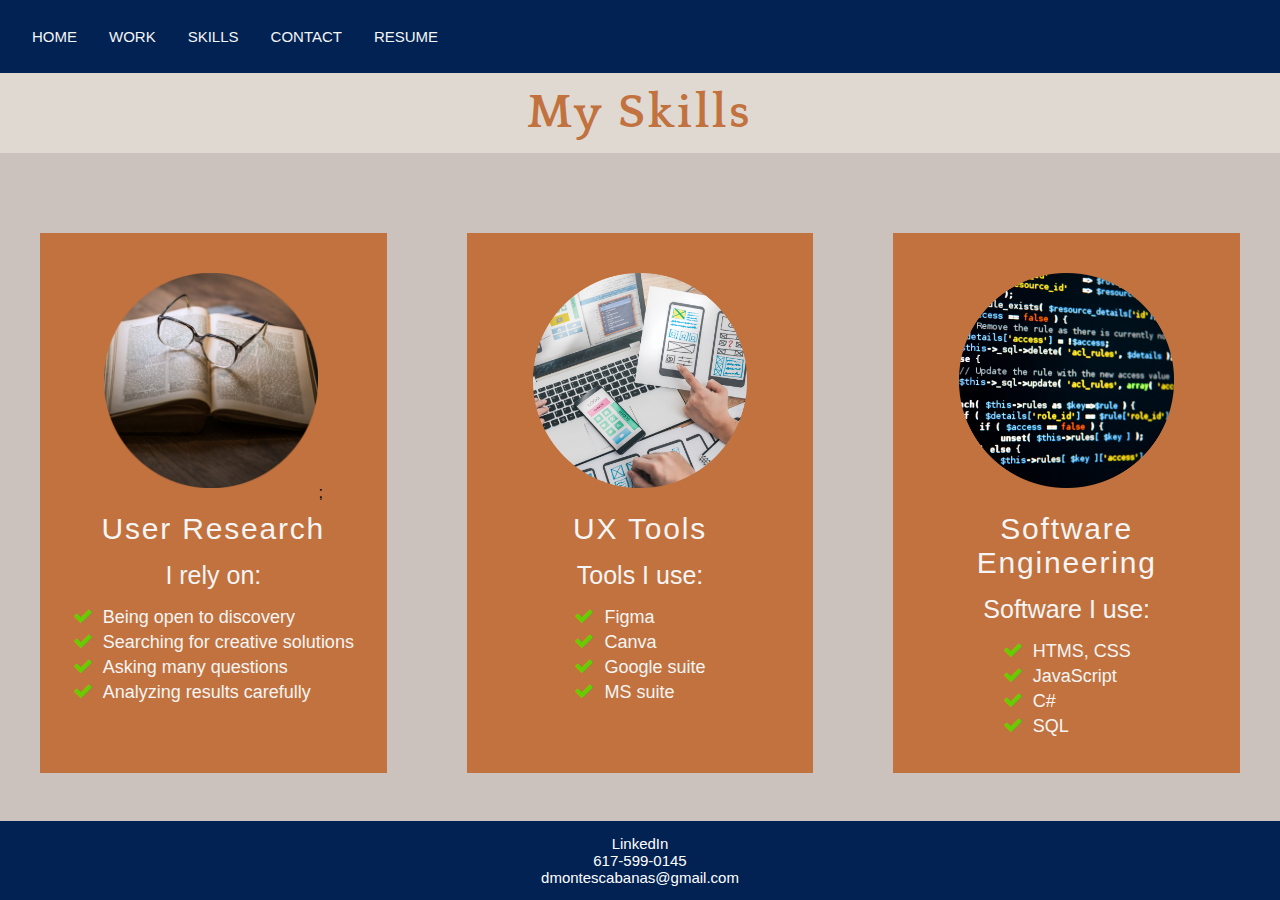
==== skills.html @ 2fd553b4 "Initial upload" ====
<!DOCTYPE html>
<html>

<head>
    <link rel="preconnect" href="https://fonts.googleapis.com">
    <link rel="preconnect" href="https://fonts.gstatic.com" crossorigin>
    <link href="https://fonts.googleapis.com/css2?family=Poppins:wght@200&family=Quattrocento&display=swap" rel="stylesheet">
    <link rel="stylesheet" href="https://cdnjs.cloudflare.com/ajax/libs/font-awesome/4.7.0/css/font-awesome.min.css">
    
    <link href="css/style.css" rel="stylesheet" type="text/css">
    <title>Challenge 18</title>
</head>

<body>
    <!-- Header - main navigation section -->

    <header>
        <ul>
            <li class="nav-text"><a href="index.html">HOME</a></li>
            <li class="nav-text"><a href="work.html">WORK</a></li>
            <li class="nav-text"><a href="skills.html">SKILLS</a></li>
            <li class="nav-text">CONTACT</li>
            <li class="nav-text">RESUME</li>
        </ul>
    </header>

    <!-- Content my skills section CSS Flex-->

    <section class="skills-section">
    
        <div>
            <h1 class ="skills-header">My Skills</h1>
        </div>
 
        <div class="container">        
            <div class="items-1 item">
                <img src="/images/Research4.png">;
                <div class="skill-title">User Research</div>
                <div class="skill-sub-title">I rely on:</div>
                <div class="ul-skills-container">
                    <ul class="skills-details">
                        <li><i class="fa fa-check"></i></i>Being open to discovery</li>
                        <li><i class="fa fa-check"></i>Searching for creative solutions</li>
                        <li><i class="fa fa-check"></i>Asking many questions</li>
                        <li><i class="fa fa-check"></i>Analyzing results carefully</li>
                    </ul>
                </div>
            </div>
            <div class="items-2 item">
                <img src="/images/UXTools.png">
                <div class="skill-title">UX Tools</div>
                <div class="skill-sub-title">Tools I use:</div>
                <div class="ul-skills-container">
                    <ul class="skills-details">
                        <li><i class="fa fa-check"></i></i>Figma</li>
                        <li><i class="fa fa-check"></i></i>Canva</li>
                        <li><i class="fa fa-check"></i></i>Google suite</li>
                        <li><i class="fa fa-check"></i></i>MS suite</li>
                    </ul>
                </div>
            </div>
            <div class="items-3 item">
                <img src="/images/Software.png">
                <div class="skill-title">Software Engineering</div>
                <div class="skill-sub-title">Software I use:</div>
                <div class="ul-skills-container">
                    <ul class="skills-details">
                        <li><i class="fa fa-check"></i></i>HTMS, CSS</li>
                        <li><i class="fa fa-check"></i></i>JavaScript</li>
                        <li><i class="fa fa-check"></i></i>C#</li>
                        <li><i class="fa fa-check"></i></i>SQL</li>
                    </ul>
                </div>
            </div>
        </div>

    </section>

    <!-- Footer section -->
    
    <footer class="footer">
        <ul>
            <li>LinkedIn</li>
            <li>617-599-0145</li>
            <li>dmontescabanas@gmail.com</li>           
        </ul>
    </footer>

</body>

</html>
---- css/style.css ----
/* css content */

/*************************************************************/
/* Header - main navigation section                          */
/*************************************************************/

body{
    margin:0;
    padding:0;
}

ul{
    list-style-type: none;
    margin: 0;
    padding: 0;
    overflow: hidden;
    background-color:#012252; 
    padding: 14px 16px;
}

.nav-text{
    float:left;
    display:block;
    font-size: 15px;
    color:#f4f5f5;
    font-family: "Monserratt",sans-serif;
    font-weight: 400;
    list-style-type: none;
    padding: 14px 16px;
}

.nav-text:hover{
    background-color: #02407C;
    border:2px #2F82C2
}

a:link {
    color:#f4f5f5;
    text-decoration: none;
}

a:visited{
    color:#f4f5f5;
    text-decoration: none;
}


/*************************************************************/
/* Content - hero section                                    */
/*************************************************************/

.hero{
  position:relative;
  height: 600px;
  display: flex;
  justify-content: center;
  align-items: center;
} 

.hero::before{
    content:"";
    position: absolute;
    top:0;
    left: 0;
    height: 800px;
    width: 100%;
    background: url(/images/mountains_blue_background.jpg);
    background-repeat: no-repeat;
    background-size: cover;
    background-position: center center;
    filter: brightness(60%);
}

.hero-content{
    position: relative;
    font-family: "Monserrat", sans-serif;
    color: #f4f5f5;
    text-align:center;
    margin:0.625rem;
}

.hero-name{
    font-size: 2rem;
    font-weight: 600;
    letter-spacing: 3px;
    margin-bottom: 0;
}

.hero-profession{
    font-size: 1.5rem;
    font-weight: 200;
    margin-top: 1rem;
}

.hero-button{
    background-color: #012252;
    border: 1px solid #2F82C2;
    border-radius: 4px;
    box-sizing: border-box;
    color: #f4f5f5;
    font-family: "Monserratt",sans-serif;
    font-size: 17px;
    font-weight: 400;
    letter-spacing: 0.08em;
    line-height: 1.47059;
    padding: 4px 15px;
    text-align: center;
    vertical-align: baseline;
    margin-top: 20px;
 }

 .hero-button:hover{
    box-shadow: 0 12px 16px 0 rgba(0,0,0,0.24),0 17px 50px 0 rgba(0,0,0,0.19);
 }

/*************************************************************/
/* Content - My Skills section                               */
/*************************************************************/

.skills-section{
    background-color: #ccc2bd;
    font-family: "Monserratt",sans-serif;
}

.skills-header{
    background-color: #dfd9d1;
    color: #c2723e;
    font-size: 3rem;
    font-weight: 600;
    letter-spacing: 3px;
    margin: auto;
    text-align: center;
    font-family: 'Quattrocento', serif;
    line-height:80px;
    height: 80px;
 }

.container{
    font-family: "Monserratt",sans-serif;
    background-color: #ccc2bd;
    height:700px;
    display:flex;
    flex-direction: row;
    justify-content: center;
    align-items: center;
}

.item{
    background-color: #c2723e;
    padding:20px;
    margin:40px;
    height: 500px;
    width: 350px;
    text-align: center;
}

.skill-title{
    color: #f5f5f5;
    font-size: 30px;
    font-family: "Monserratt",sans-serif;
    letter-spacing: 0.06em;
    padding-top: 10px;
}

.skill-sub-title{
    color: #f5f5f5;
    font-size: 25px;
    font-family: "Monserratt",sans-serif;
    padding-top: 15px;
}
.ul-skills-container{
    text-align: center;
}

.skills-details{
    display:inline-block;
    background-color: #c2723e;
    text-align: left;
    list-style-type: none;
    color: #f5f5f5;
    font-size: 18px;
    font-family: "Monserratt",sans-serif;
    margin-top: 15px;
    line-height: 25px;
    padding: 0 0 0 0;
 }

 .fa-check {
    font-size:20px;
    padding-right: 10px;
    color: #66CC00;    
 }

img{
    margin-top: 20px;
    margin-bottom: 10px;
    max-width: 70%;
    max-height: 70%;
}

/*************************************************************/
/* Content - My Work section                                 */
/*************************************************************/

.work-section{
    background-color:#F9F5EA;
    font-family: "Monserratt",sans-serif;
    /* height:1380px; */
    height:1358px;
    border: 4px solid red;
}

.work-header{
    background-color: #dfd9d1;
    color: #c2723e;
    font-size: 3rem;
    font-weight: 600;
    letter-spacing: 3px;
    margin: auto;
    text-align: center;
    font-family: 'Quattrocento', serif;
    line-height:80px;
    height: 80px;
 }

 .more-work-header{
    background-color: #dfd9d1;
    color: #c2723e;
    font-size: 1.5rem;
    font-weight: 600;
    /* letter-spacing: 3px; */
    margin: auto;
    text-align: center;
    font-family: 'Quattrocento', serif;
    line-height:80px;
    height: 80px;
    margin-top: 30px;
 }

 .work-image{
    margin: 0;
    padding:0;
    /* margin-bottom: 0px; */
    /* margin-left: 7%; */
    align-items: center;
    justify-content: center;   
    max-width: 100%;
    max-height: 95%;
    border: 5px solid #66CC00;
  }

.grid-container{
    box-sizing: border-box;
    border: 4px solid green;
    /* font-size: 30px; */
    font-size: 15px;
    /* height: 1195px; */
    min-height: 500px;
    height: 120vh;
    display: grid;
    margin: 2% 10% 0;
    grid-template-rows: 30% 30% 30%;
    grid-template-columns: 30% 70%;
    grid-template-areas: 
    "gr-image-1 gr-workitem-1"
    "gr-image-2 gr-workitem-2"
    "gr-image-3 gr-workitem-3";
    grid-gap: 0px;
    justify-content: center;
    align-content: space-evenly;
}

.grid-item{
    background-color: #dfd9d1;
    border:4px solid orchid; 
    padding: 20px;
}

.project-tittle{
    color: #012252;
    font-family: "Monserratt",sans-serif;
    font-size: 2rem; 
    text-align: center;
    margin-top: 10px;
    font-weight: 500;
}

.project-type{
    color: #012252;
    font-family: "Monserratt",sans-serif;
    font-size: 1.6rem;
    text-align: center;
    margin-top: 5px;
    font-weight: 500;
}

.project-desc{
    color: #012252;
    font-family: "Monserratt",sans-serif;
    font-size: 1.25rem; 
    line-height: 2rem;
    margin: 1.5rem 0 0;
}

.project-button{
    background-color: #c2723e;
    border: 1px solid #66CC00;
    border-radius: 4px;
    box-sizing: border-box;
    color: #f4f5f5;
    font-family: "Monserratt",sans-serif;
    font-size: 17px;
    font-weight: 400;
    letter-spacing: 0.08em;
    line-height: 1.47059;
    padding: 4px 15px;
    text-align: center;
    position: relative;
    left: 42%;
    margin-bottom: 0px;
    margin-top: 10px ;
    cursor:pointer;
 }

 .project-button:hover{
    box-shadow: 0 12px 16px 0 rgba(0,0,0,0.24),0 17px 50px 0 rgba(0,0,0,0.19);
 }

.gr-image-1{
    grid-area: gr-image-1; 
 }

.gr-workitem-1{
    grid-area: gr-workitem-1;
 }

.gr-image-2{
    grid-area: gr-image-2;
}

.gr-workitem-2{
    grid-area: gr-workitem-2;
 }

.gr-image-3{
    grid-area: gr-image-3;
}

.gr-workitem-3{
    grid-area: gr-workitem-3;
}

/*************************************************************/
/* Footer - section                                          */
/*************************************************************/

.footer{
    position: fixed;
    left: 0;
    bottom: 0;
    width: 100%;
    background-color:#012252;
    color: white;
    font-family: "Monserratt",sans-serif;
    font-size: 15px;
    text-align: center;
}

/*************************************************************/
/* Media query - section                                     */
/*************************************************************/

@media screen and (max-width: 600px) {

    /************************************/
    /* Media query - My skills section  */
    /************************************/

    .container{
        height:2000px;
        flex-direction: column;
        justify-content: center;
        align-items: center;
    }

    .item{
        width: 100%;
        height: 100%;
        text-align: center;
    }

    img{
        max-width: 50%;
        max-height: 50%;
    }

    .nav-text{
        font-size: 14px;
     } 

     /************************************/
     /* Media query - My work section    */
     /************************************/

     .work-section{
        height:1500px;
    }

    .grid-container{
        height: 110vh;
        /* grid-template-rows: 30% 30% 30% 30% 30% 30%; */
        /* grid-template-rows: fit-content(30% 30% 30% 30% 30% 30%); */
        grid-template-columns: 1fr;
        grid-template-areas: 
        "gr-image-1"
        "gr-workitem-1"
        "gr-image-2"
        "gr-workitem-2"
        "gr-image-3" 
        "gr-workitem-3";
    }

    .project-tittle{
        font-size: 1.2rem;
        text-align: center;
        margin: 0.5rem 0 0;
        font-weight: 600;
    }
    
    .project-type{
        font-size: 1rem;
        text-align: center;
        margin: 0.5rem 0 0;
        font-weight: 600;
    }

    .project-desc{
        font-size: 0.9rem; 
        line-height: 1.2rem;
        margin: 0.5rem 0 0;
    }

    .project-button{
        font-size: 0.9rem;
        line-height: 1.2rem;
        left: 32%;
        margin-bottom: 0px;
        margin-top: 10px ;
        cursor:pointer;
     }

}
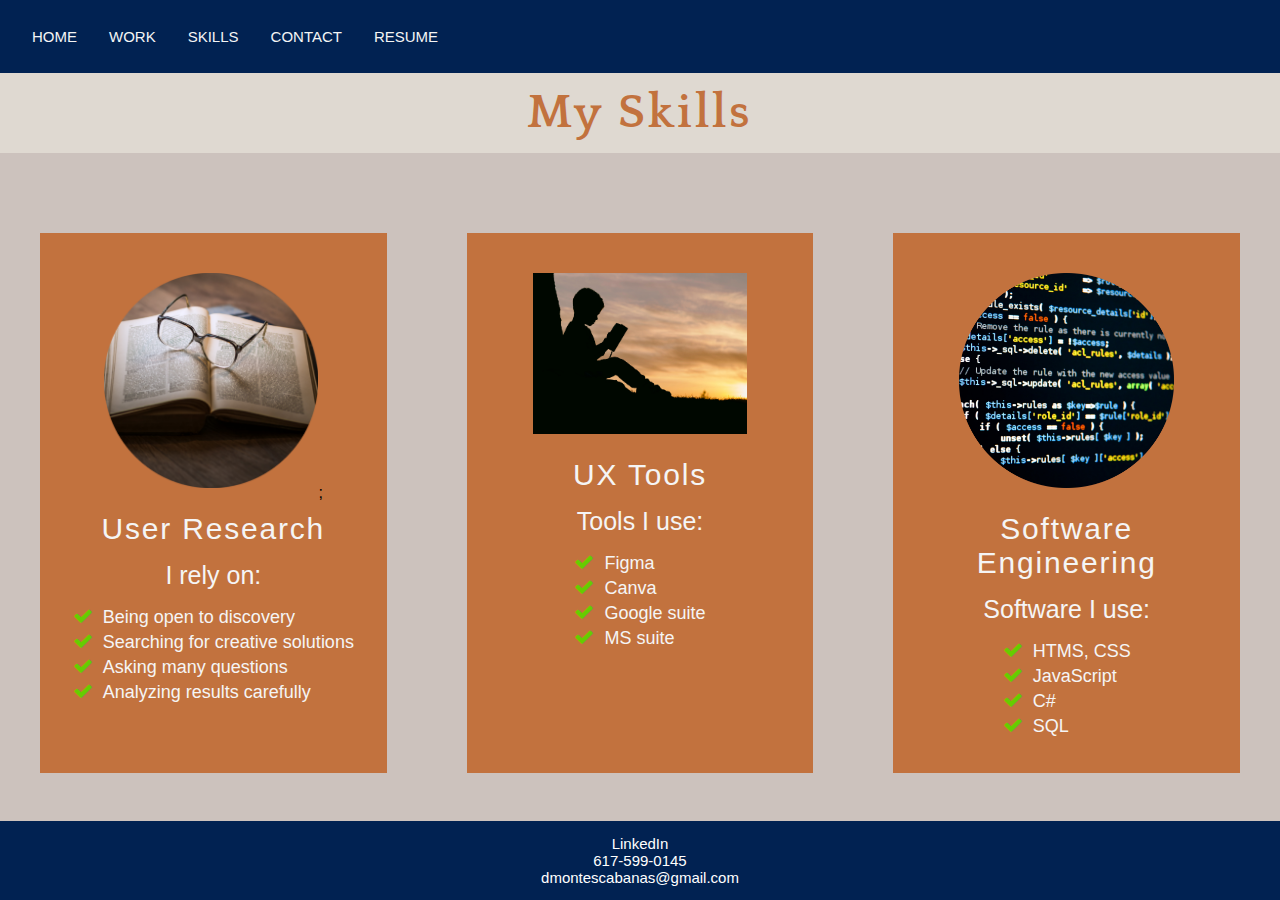
==== commit f5a001c2: "Added change to active nav selection" ====
--- a/skills.html
+++ b/skills.html
@@ -47,7 +47,7 @@
                 </div>
             </div>
             <div class="items-2 item">
-                <img src="/images/UXTools.png">
+                <img src="/images/DoE1.jpg">
                 <div class="skill-title">UX Tools</div>
                 <div class="skill-sub-title">Tools I use:</div>
                 <div class="ul-skills-container">
--- a/css/style.css
+++ b/css/style.css
@@ -44,6 +44,11 @@
     text-decoration: none;
 }
 
+a:active{
+    color:#F55B09;
+    text-decoration: none;
+}
+
 
 /*************************************************************/
 /* Content - hero section                                    */
@@ -64,7 +69,7 @@
     left: 0;
     height: 800px;
     width: 100%;
-    background: url(/images/mountains_blue_background.jpg);
+    background: url("../images/mountains_blue_background.jpg");
     background-repeat: no-repeat;
     background-size: cover;
     background-position: center center;
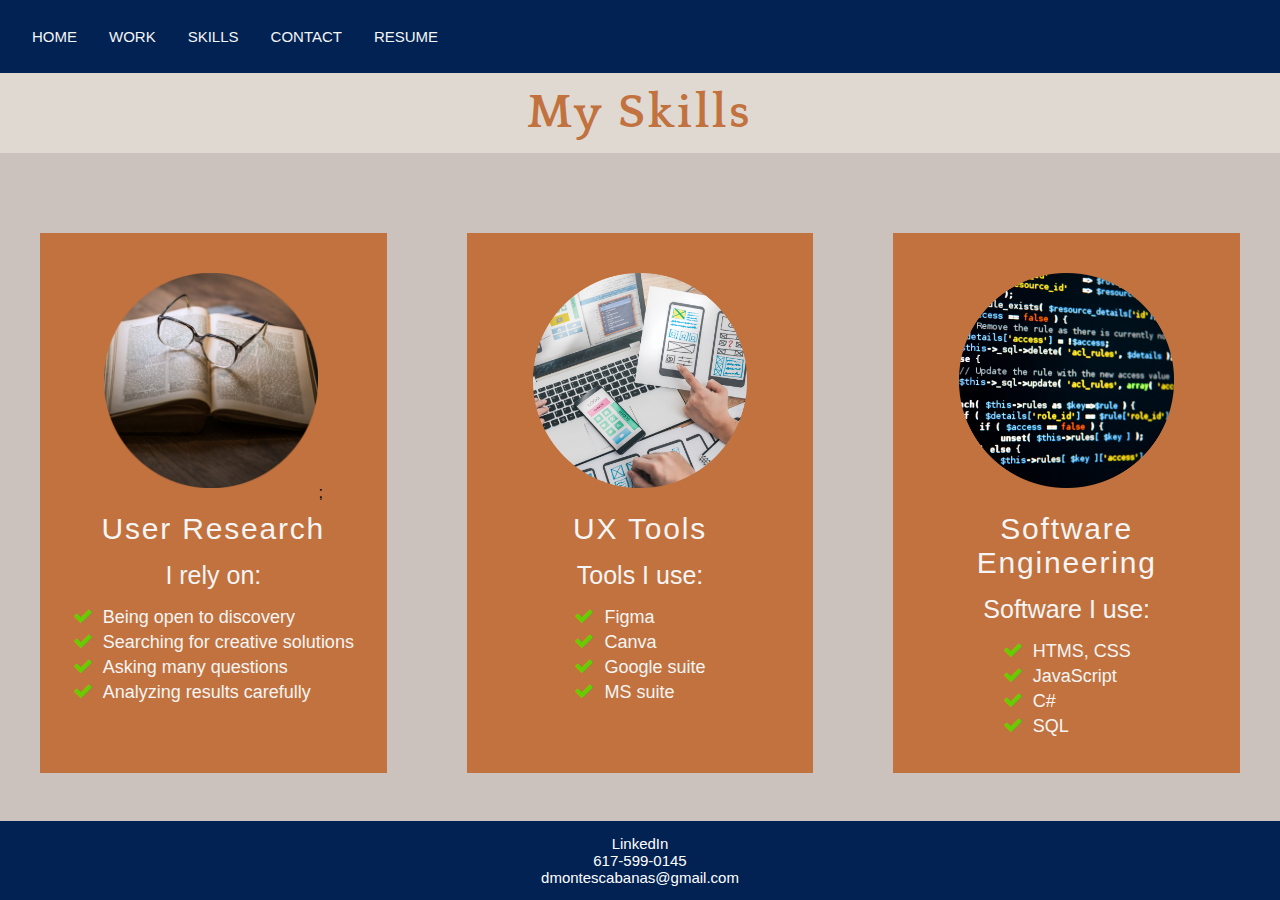
==== commit 30f4d1a4: "Corrected image on My skills page" ====
--- a/skills.html
+++ b/skills.html
@@ -34,7 +34,7 @@
  
         <div class="container">        
             <div class="items-1 item">
-                <img src="/images/Research4.png">;
+                <img src="./images/Research4.png">;
                 <div class="skill-title">User Research</div>
                 <div class="skill-sub-title">I rely on:</div>
                 <div class="ul-skills-container">
@@ -47,7 +47,7 @@
                 </div>
             </div>
             <div class="items-2 item">
-                <img src="/images/DoE1.jpg">
+                <img src="./images/UXTools.png">
                 <div class="skill-title">UX Tools</div>
                 <div class="skill-sub-title">Tools I use:</div>
                 <div class="ul-skills-container">
@@ -60,7 +60,7 @@
                 </div>
             </div>
             <div class="items-3 item">
-                <img src="/images/Software.png">
+                <img src="./images/Software.png">
                 <div class="skill-title">Software Engineering</div>
                 <div class="skill-sub-title">Software I use:</div>
                 <div class="ul-skills-container">
